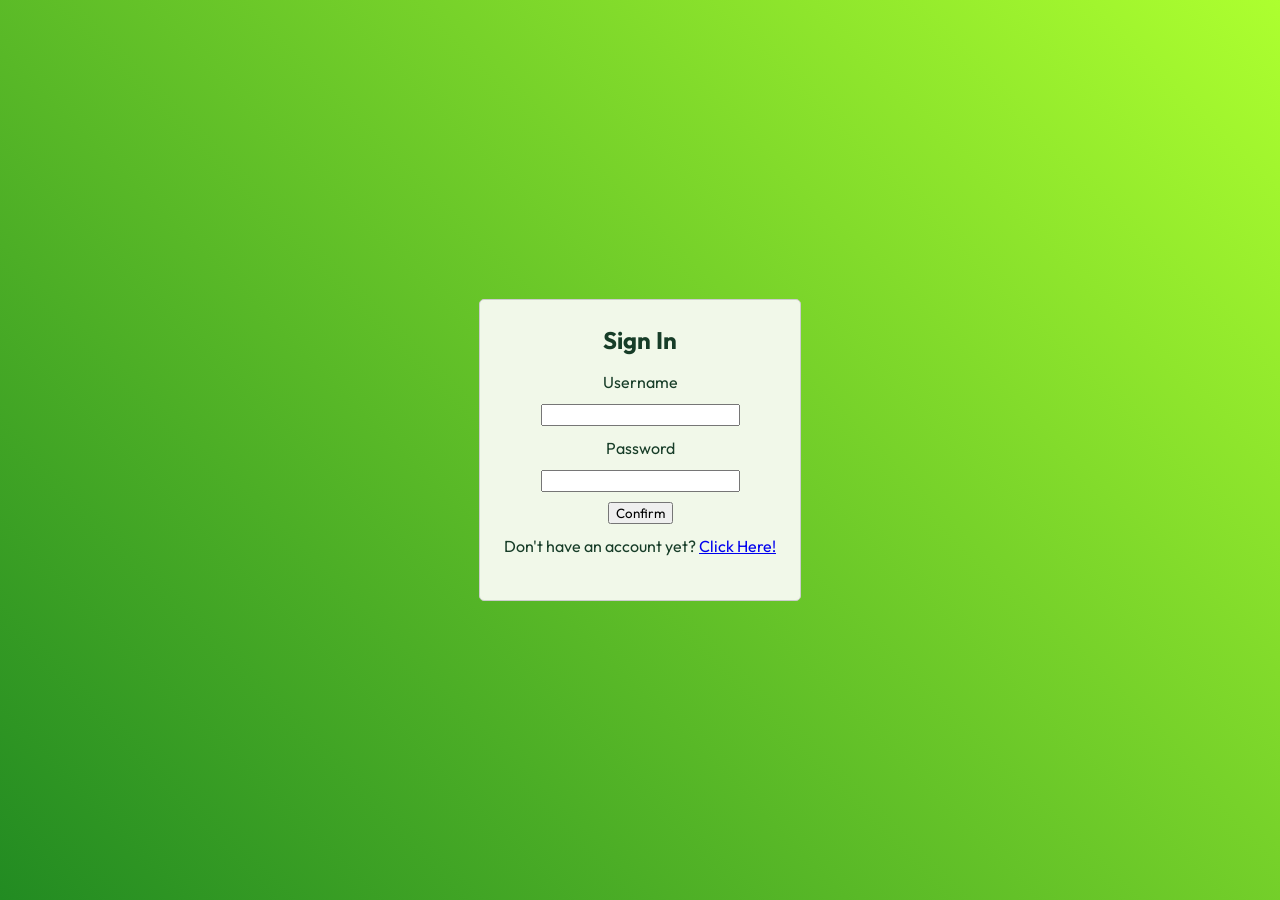
==== login.html @ 0f5356b0 "v1.0.0 prerelease" ====
<!DOCTYPE html>
<html lang="en">
<head>
    <meta charset="UTF-8">
    <meta name="viewport" content="width=device-width, initial-scale=1.0">
    <title>Log In - Akkana</title>
    <link rel="icon" type="image/png" href="favicon.png">
    <link rel="stylesheet" href="login.css">
    <link rel="preconnect" href="https://fonts.googleapis.com">
<link rel="preconnect" href="https://fonts.gstatic.com" crossorigin>
<link href="https://fonts.googleapis.com/css2?family=Outfit:wght@400;500;600;700&display=swap" rel="stylesheet">
</head>
<body>
    <div class="sign-in">
        <h2>Sign In</h2>
        <p>Username</p>
        <input type="text" id="user-signin">
        <p>Password</p>
        <input type="password" id="pass-signin"> 
        <button id="submit-signin">Confirm</button>
        <p>Don't have an account yet? <a  href = "#"onclick="signUp(); return false;">Click Here!</a></p>
    </div>

    <div class="sign-up">
        <h2>Sign Up</h2>
        <p>Username</p>
        <input type="text" id="user-signup">
        <p>Password</p>
        <input type="password" id="pass-signup"> 
    <!--    <p>School</p>
        <input type="text" id="school-signup">  -->
        <button id="submit-signup">Join Us</button>
        <p>Already have an account? <a href = "#"onclick="signIn(); return false;">Click Here!</a></p>
    </div>

    <script src="login.js"></script>
    
</body>
</html>
---- login.css ----
body {
  display: flex;
  justify-content: center;
  align-items: center;
  min-height: 100vh;
  margin: 0;
  background: linear-gradient(45deg, #228b22, #adff2f);
}

* {
  font-family: "Outfit", sans-serif;
}

.sign-in {
  background-color: #173d28;
  display: flex;
  flex-direction: column;
  gap: 10px;
  height: 300px;
  width: 320px;
  border: 1px solid #ccc;
  border-radius: 5px;
  align-items: center;
}

.sign-up {
  display: none;
  flex-direction: column;
  gap: 10px;
  height: 300px;
  width: 320px;
  border: 1px solid #ccc;
  border-radius: 5px;
  align-items: center;
}

.sign-in,
.sign-up {
  background-color: #f1f8e9;
  color: #173d28;
}

.sign-in p,
.sign-up p {
  margin: 2px 0;
}

.sign-in h2,
.sign-up h2 {
  padding-top: 20px;
  margin: 5px 0;
}
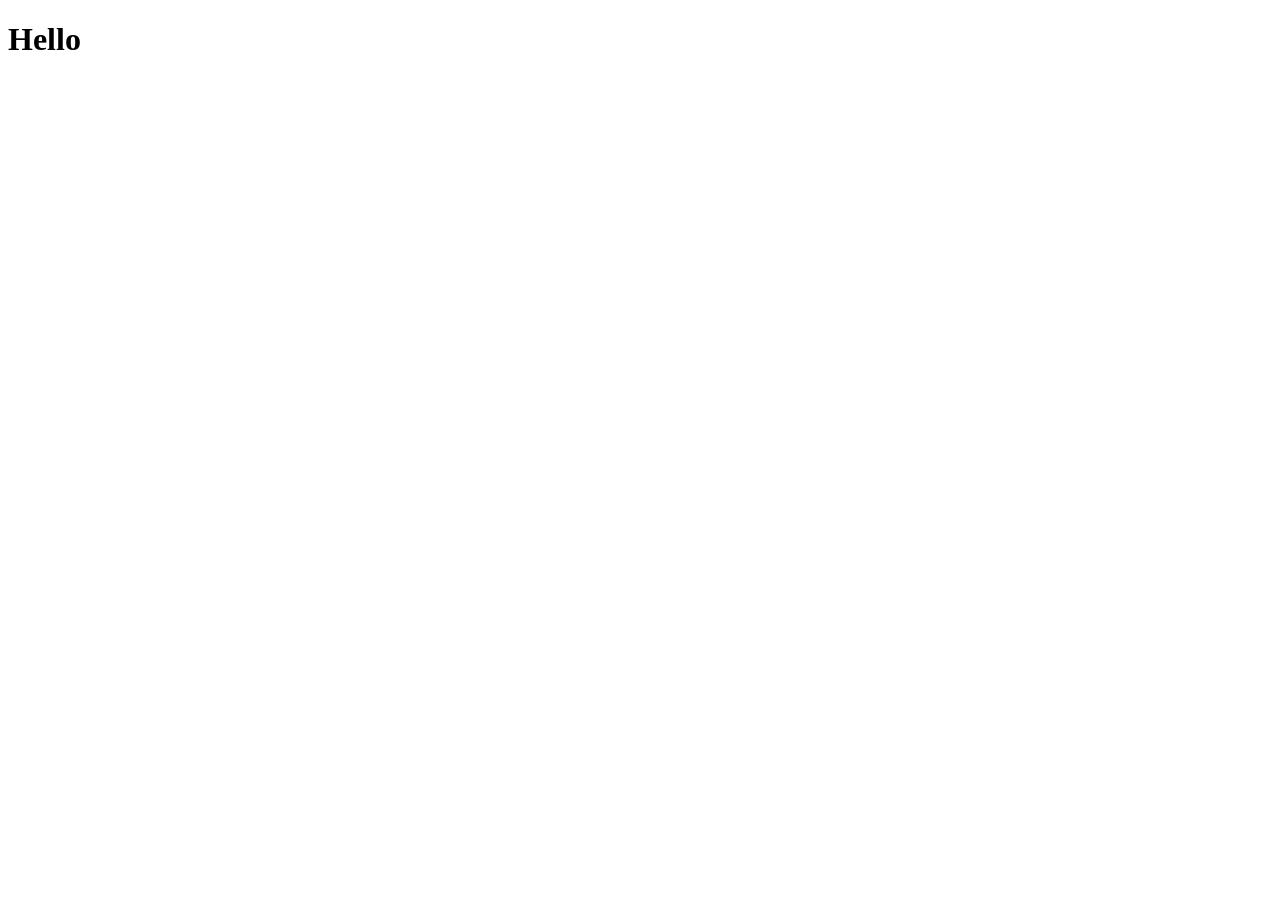
==== commit e96b1ca0: "DEBUG VIEW NOT SHOWN" ====
--- a/login.html
+++ b/login.html
@@ -3,37 +3,10 @@
 <head>
     <meta charset="UTF-8">
     <meta name="viewport" content="width=device-width, initial-scale=1.0">
-    <title>Log In - Akkana</title>
-    <link rel="icon" type="image/png" href="favicon.png">
-    <link rel="stylesheet" href="login.css">
-    <link rel="preconnect" href="https://fonts.googleapis.com">
-<link rel="preconnect" href="https://fonts.gstatic.com" crossorigin>
-<link href="https://fonts.googleapis.com/css2?family=Outfit:wght@400;500;600;700&display=swap" rel="stylesheet">
+    <title>Document</title>
 </head>
 <body>
-    <div class="sign-in">
-        <h2>Sign In</h2>
-        <p>Username</p>
-        <input type="text" id="user-signin">
-        <p>Password</p>
-        <input type="password" id="pass-signin"> 
-        <button id="submit-signin">Confirm</button>
-        <p>Don't have an account yet? <a  href = "#"onclick="signUp(); return false;">Click Here!</a></p>
-    </div>
-
-    <div class="sign-up">
-        <h2>Sign Up</h2>
-        <p>Username</p>
-        <input type="text" id="user-signup">
-        <p>Password</p>
-        <input type="password" id="pass-signup"> 
-    <!--    <p>School</p>
-        <input type="text" id="school-signup">  -->
-        <button id="submit-signup">Join Us</button>
-        <p>Already have an account? <a href = "#"onclick="signIn(); return false;">Click Here!</a></p>
-    </div>
-
-    <script src="login.js"></script>
+    <h1>Hello</h1>
     
 </body>
 </html>
